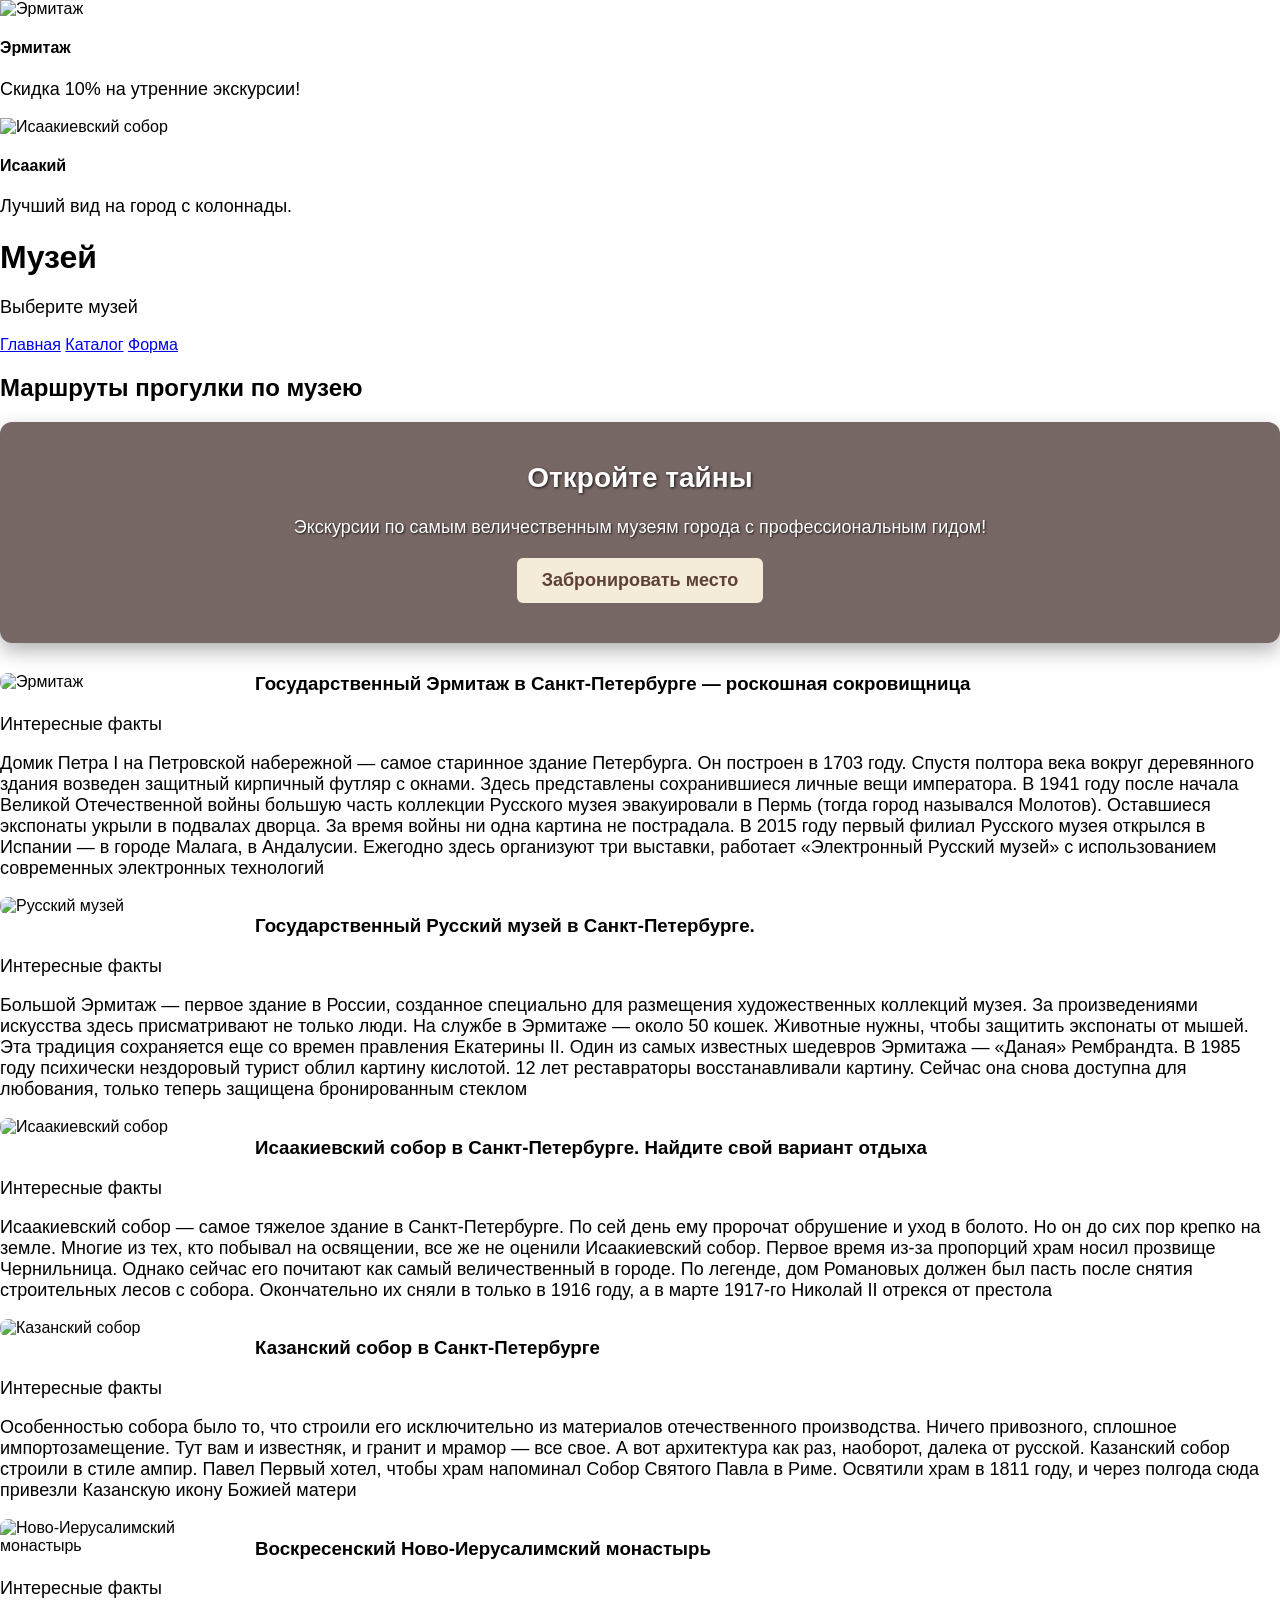
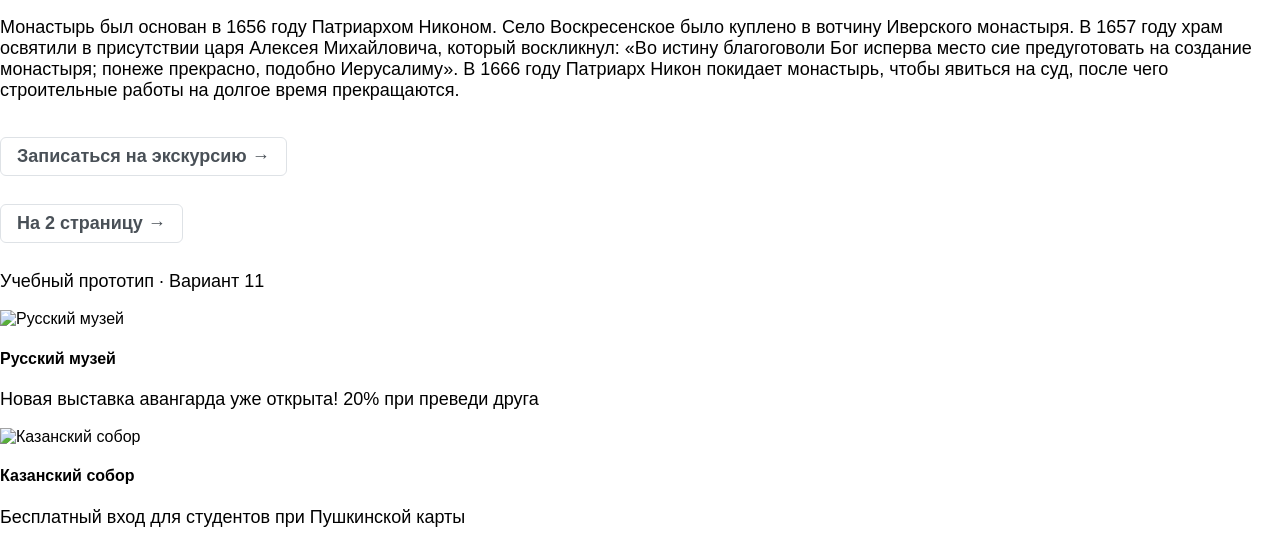
==== index.html @ 1d749b18 "Hum1" ====
<!DOCTYPE html>
<!-- saved from url=(0056)file:///C:/Users/Hitach/Desktop/Variant11-web/Myzey.html -->
<html lang="ru"><head><meta http-equiv="Content-Type" content="text/html; charset=UTF-8">
    <link rel="stylesheet" href="./Музей — Музеи Санкт-Петербурга · Вариант 11_files/style.css">
    
    <meta name="viewport" content="width=device-width, initial-scale=1">
    <title>Музей — Музеи Санкт-Петербурга · Вариант 11</title>
    <style>
        body {
            max-width: 100%; /* Изменили, чтобы баннеры могли встать по бокам */
            margin: 0;
            font-family: sans-serif;
        }

        p {
            font-size: 18px;
        }

        .main-content img {
            float: left;
            max-width: 100%;
            width: 240px;
            margin: 0 15px 10px 0;
            border-radius: 8px;
        }

        @media (max-width: 600px) {
            .main-content img {
                float: none;
                width: 100%;
                margin: 0 0 15px 0;
            }
        }

        .clear {
            clear: both;
        }

        .btn {
            display: inline-block;
            padding: 8px 16px;
            background-color: #fff;
            color: #495057;
            border: 1px solid #dee2e6;
            border-radius: 6px;
            text-decoration: none;
            font-weight: 600;
            transition: all 0.2s ease;
            margin-bottom: 10px;
        }

        .btn:hover {
            background-color: #e9ecef;
            color: #000;
        }
    </style>
</head>

<body>
    <div class="page-wrapper">

        <!-- ЛЕВЫЙ БАННЕР -->
        <aside class="side-banner left-banner">
            <div class="banner-card">
                <img src="./Музей — Музеи Санкт-Петербурга · Вариант 11_files/mountains.png" alt="Эрмитаж">
                <h4>Эрмитаж</h4>
                <p>Скидка 10% на утренние экскурсии!</p>
            </div>
            <div class="banner-card">
                <img src="./Музей — Музеи Санкт-Петербурга · Вариант 11_files/mountain1.png" alt="Исаакиевский собор">
                <h4>Исаакий</h4>
                <p>Лучший вид на город с колоннады.</p>
            </div>
        </aside>

        <!-- ЦЕНТРАЛЬНЫЙ КОНТЕНТ -->
        <div class="main-content">
            <header>
                <h1>Музей</h1>
                <p>Выберите музей</p>
                <nav>
                    <a href="file:///C:/Users/Hitach/Desktop/Variant11-web/Myzey.html" aria-current="page">Главная</a>
                    <a href="file:///C:/Users/Hitach/Desktop/Variant11-web/catalog.html">Каталог</a>
                    <a href="file:///C:/Users/Hitach/Desktop/Variant11-web/form.html">Форма</a>
                </nav>
            </header>

            <main>
                <h2>Маршруты прогулки по музею</h2>
        
                <!-- Баннер -->
                <div style="
                    position: relative;
                    background-image: linear-gradient(rgba(62, 39, 35, 0.7), rgba(62, 39, 35, 0.7)), url('images/non.png');
                    background-size: cover;
                    background-position: center;
                    padding: 40px 20px;
                    border-radius: 12px;
                    margin-bottom: 30px;
                    text-align: center;
                    color: #fff;
                    box-shadow: 0 8px 20px rgba(0,0,0,0.3);
                ">
                    <h2 style="color: #fff; margin-top: 0; font-size: 28px; text-shadow: 1px 1px 3px rgba(0,0,0,0.8);">Откройте тайны</h2>
                    <p style="font-size: 18px; margin-bottom: 20px; text-shadow: 1px 1px 2px rgba(0,0,0,0.8);">Экскурсии по самым величественным музеям города с профессиональным гидом!</p>
                    <a href="file:///C:/Users/Hitach/Desktop/Variant11-web/form.html" style="display: inline-block; background-color: rgb(244, 235, 217); color: rgb(93, 64, 55); padding: 12px 25px; text-decoration: none; border-radius: 6px; font-weight: bold; font-size: 18px; transition: 0.3s; transform: scale(1);" onmouseover="this.style.backgroundColor='#fff'; this.style.transform='scale(1.05)'" onmouseout="this.style.backgroundColor='#f4ebd9'; this.style.transform='scale(1)'">Забронировать место</a>
                </div>

                <!-- Музеи -->
                <img src="./Музей — Музеи Санкт-Петербурга · Вариант 11_files/mountains.png" alt="Эрмитаж">
                <h3>Государственный Эрмитаж в Санкт-Петербурге — роскошная сокровищница</h3>
                <p>Интересные факты</p>
                <p>Домик Петра I на Петровской набережной — самое старинное здание Петербурга. Он построен в 1703 году. Спустя полтора века вокруг деревянного здания возведен защитный кирпичный футляр с окнами. Здесь представлены сохранившиеся личные вещи императора. В 1941 году после начала Великой Отечественной войны большую часть коллекции Русского музея эвакуировали в Пермь (тогда город назывался Молотов). Оставшиеся экспонаты укрыли в подвалах дворца. За время войны ни одна картина не пострадала. В 2015 году первый филиал Русского музея открылся в Испании — в городе Малага, в Андалусии. Ежегодно здесь организуют три выставки, работает «Электронный Русский музей» с использованием современных электронных технологий</p>
                <div class="clear"></div>

                <img src="./Музей — Музеи Санкт-Петербурга · Вариант 11_files/mountain.png" alt="Русский музей">
                <h3>Государственный Русский музей в Санкт-Петербурге.</h3>
                <p>Интересные факты</p>
                <p>Большой Эрмитаж — первое здание в России, созданное специально для размещения художественных коллекций музея. За произведениями искусства здесь присматривают не только люди. На службе в Эрмитаже — около 50 кошек. Животные нужны, чтобы защитить экспонаты от мышей. Эта традиция сохраняется еще со времен правления Екатерины II. Один из самых известных шедевров Эрмитажа — «Даная» Рембрандта. В 1985 году психически нездоровый турист облил картину кислотой. 12 лет реставраторы восстанавливали картину. Сейчас она снова доступна для любования, только теперь защищена бронированным стеклом</p>
                <div class="clear"></div>

                <img src="./Музей — Музеи Санкт-Петербурга · Вариант 11_files/mountain1.png" alt="Исаакиевский собор">
                <h3>Исаакиевский собор в Санкт-Петербурге. Найдите свой вариант отдыха</h3>
                <p>Интересные факты</p>
                <p>Исаакиевский собор — самое тяжелое здание в Санкт-Петербурге. По сей день ему пророчат обрушение и уход в болото. Но он до сих пор крепко на земле. Многие из тех, кто побывал на освящении, все же не оценили Исаакиевский собор. Первое время из-за пропорций храм носил прозвище Чернильница. Однако сейчас его почитают как самый величественный в городе. По легенде, дом Романовых должен был пасть после снятия строительных лесов с собора. Окончательно их сняли в только в 1916 году, а в марте 1917-го Николай II отрекся от престола</p>
                <div class="clear"></div>

                <img src="./Музей — Музеи Санкт-Петербурга · Вариант 11_files/mountain2.png" alt="Казанский собор">
                <h3>Казанский собор в Санкт-Петербурге</h3>
                <p>Интересные факты</p>
                <p>Особенностью собора было то, что строили его исключительно из материалов отечественного производства. Ничего привозного, сплошное импортозамещение. Тут вам и известняк, и гранит и мрамор — все свое. А вот архитектура как раз, наоборот, далека от русской. Казанский собор строили в стиле ампир. Павел Первый хотел, чтобы храм напоминал Собор Святого Павла в Риме. Освятили храм в 1811 году, и через полгода сюда привезли Казанскую икону Божией матери</p>
                <div class="clear"></div>

                <img src="./Музей — Музеи Санкт-Петербурга · Вариант 11_files/non2.png" alt="Ново-Иерусалимский монастырь">
                <h3>Воскресенский Ново-Иерусалимский монастырь</h3>
                <p>Интересные факты</p>
                <p>Монастырь был основан в 1656 году Патриархом Никоном. Село Воскресенское было куплено в вотчину Иверского монастыря. В 1657 году храм освятили в присутствии царя Алексея Михайловича, который воскликнул: «Во истину благоговоли Бог исперва место сие предуготовать на создание монастыря; понеже прекрасно, подобно Иерусалиму». В 1666 году Патриарх Никон покидает монастырь, чтобы явиться на суд, после чего строительные работы на долгое время прекращаются.</p>
                <div class="clear"></div>

                <p><a href="file:///C:/Users/Hitach/Desktop/Variant11-web/form.html" class="btn">Записаться на экскурсию →</a></p>
                <p><a href="file:///C:/Users/Hitach/Desktop/Variant11-web/page2.html" class="btn">На 2 страницу →</a></p>
            </main>

            <footer>
                <p>Учебный прототип · Вариант 11</p>
            </footer>
        </div>

        <!-- ПРАВЫЙ БАННЕР -->
        <aside class="side-banner right-banner">
            <div class="banner-card">
                <img src="./Музей — Музеи Санкт-Петербурга · Вариант 11_files/mountain.png" alt="Русский музей">
                <h4>Русский музей</h4>
                <p>Новая выставка авангарда уже открыта! 20% при преведи друга</p>
            </div>
            <div class="banner-card">
                <img src="./Музей — Музеи Санкт-Петербурга · Вариант 11_files/mountain2.png" alt="Казанский собор">
                <h4>Казанский собор</h4>
                <p>Бесплатный вход для студентов при Пушкинской карты</p>
            </div>
        </aside>

    </div> <!-- Конец page-wrapper -->

</body></html>
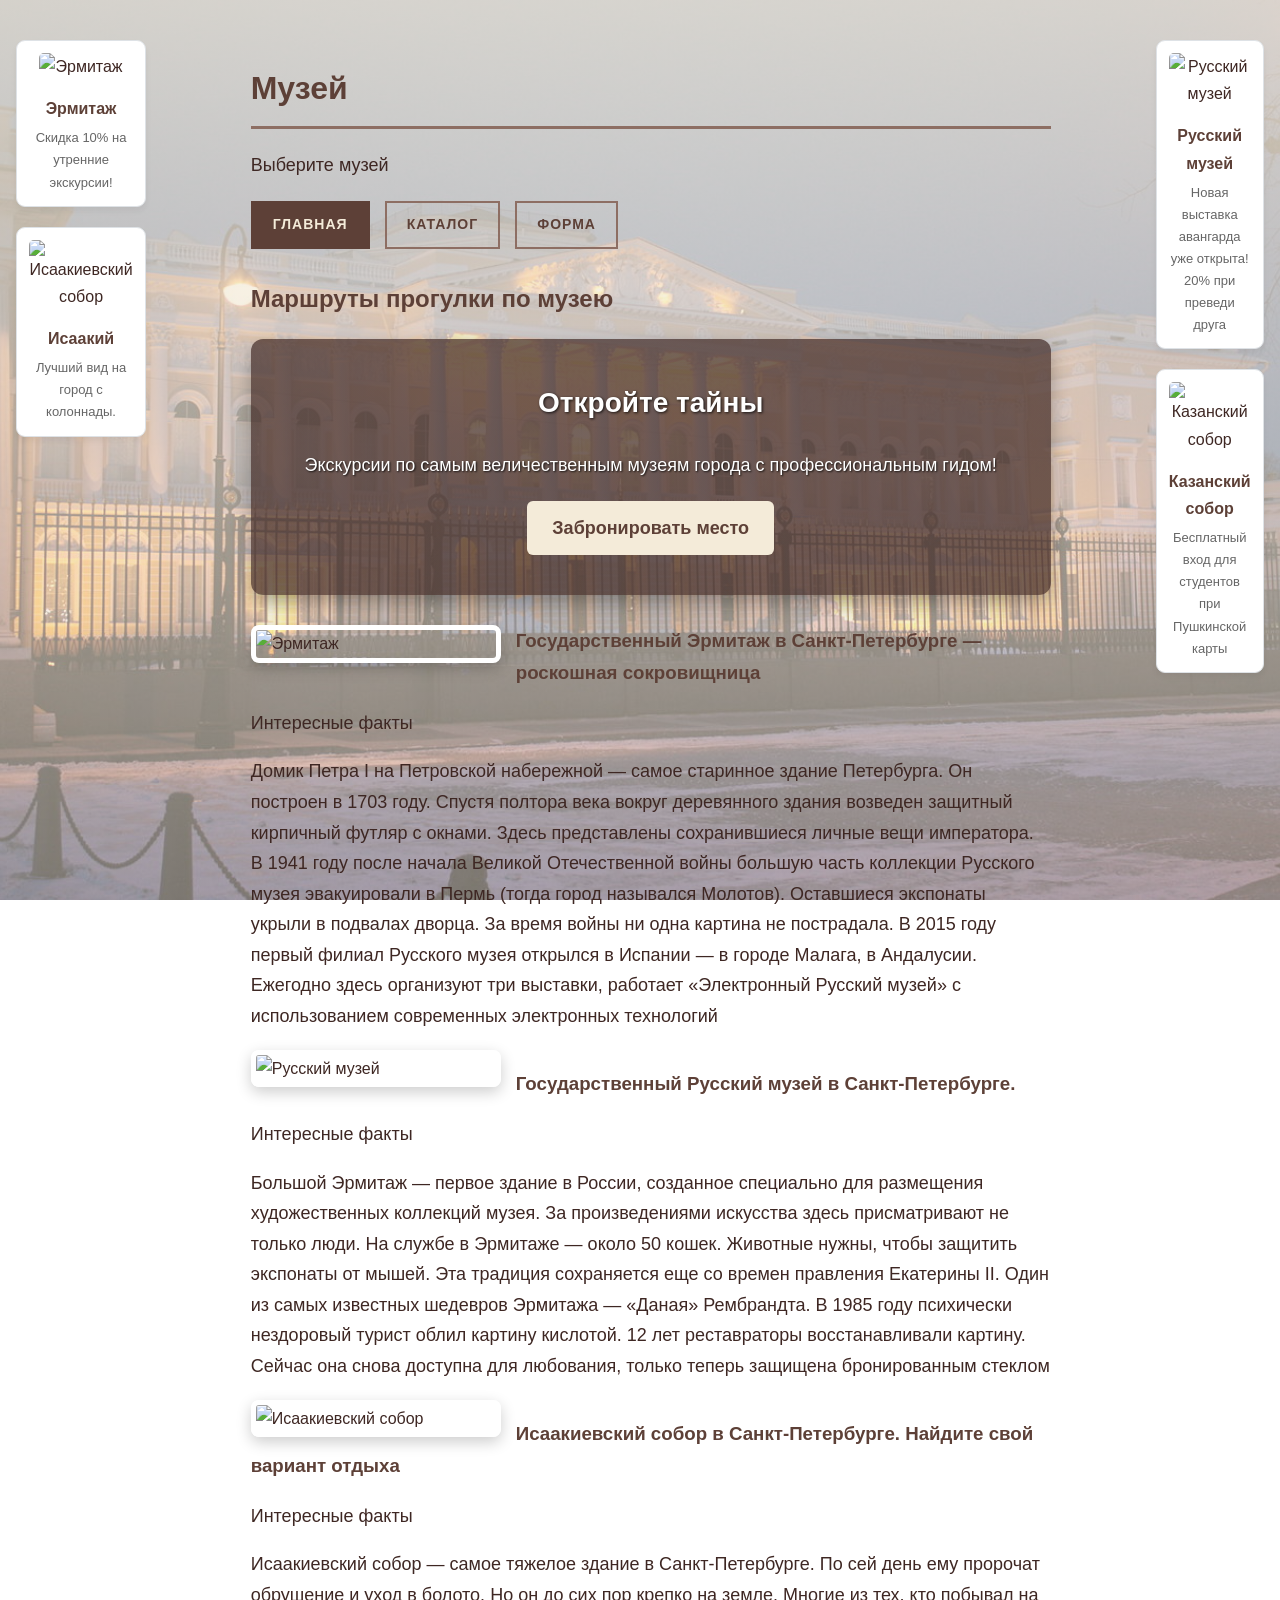
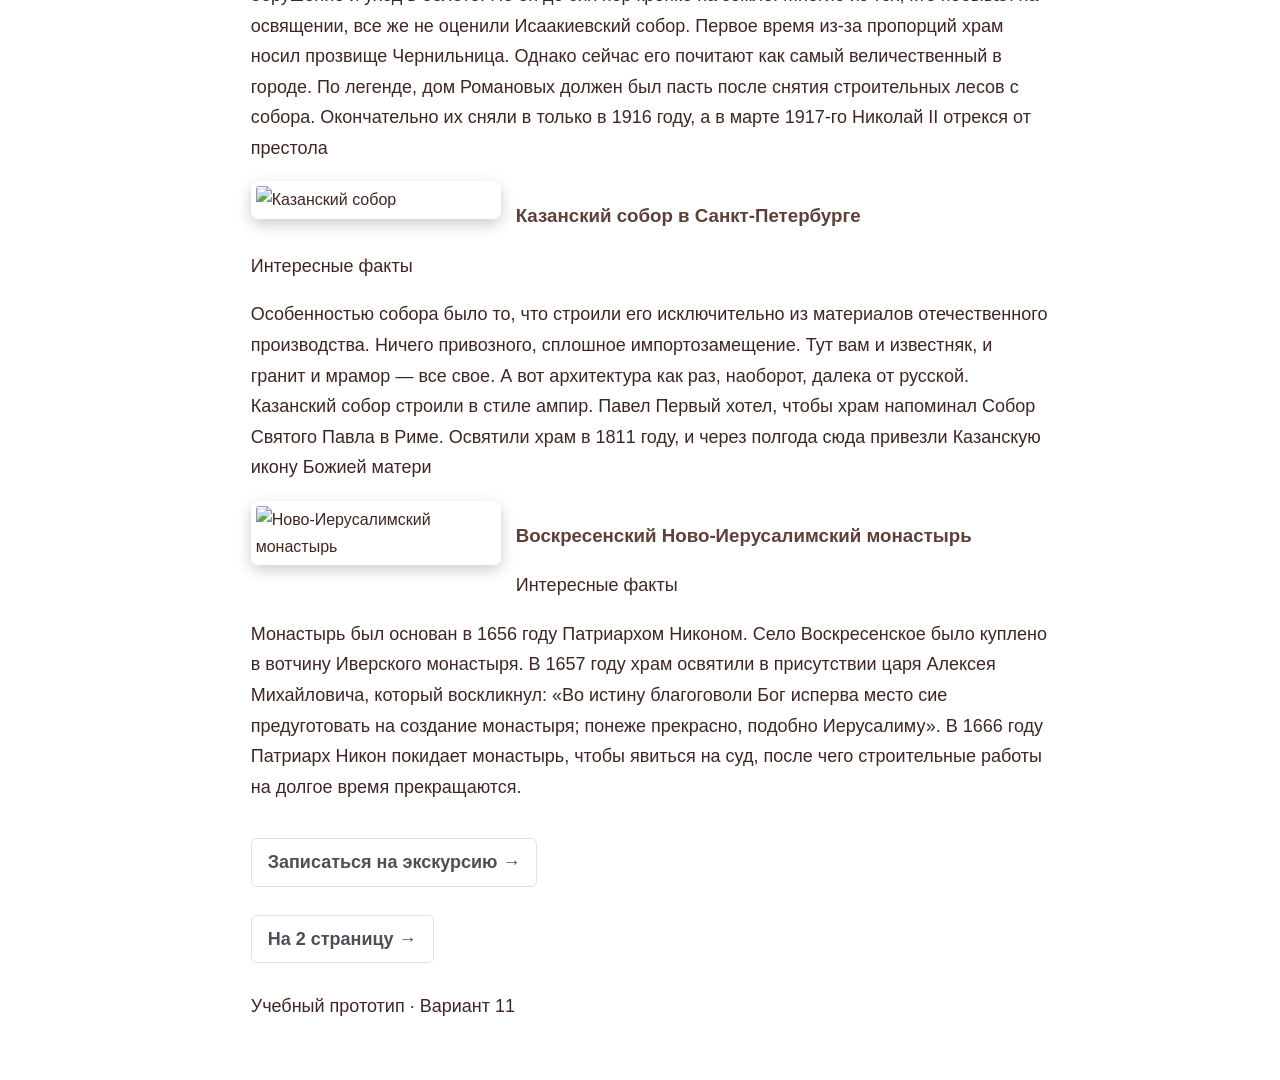
==== commit a147545a: "Update index.html 5" ====
--- a/index.html
+++ b/index.html
@@ -1,13 +1,15 @@
 <!DOCTYPE html>
-<!-- saved from url=(0056)file:///C:/Users/Hitach/Desktop/Variant11-web/Myzey.html -->
-<html lang="ru"><head><meta http-equiv="Content-Type" content="text/html; charset=UTF-8">
-    <link rel="stylesheet" href="./Музей — Музеи Санкт-Петербурга · Вариант 11_files/style.css">
+<html lang="ru">
+<head>
+    <meta http-equiv="Content-Type" content="text/html; charset=UTF-8">
+    <!-- Путь к CSS исправлен на относительный -->
+    <link rel="stylesheet" href="style.css">
     
     <meta name="viewport" content="width=device-width, initial-scale=1">
     <title>Музей — Музеи Санкт-Петербурга · Вариант 11</title>
     <style>
         body {
-            max-width: 100%; /* Изменили, чтобы баннеры могли встать по бокам */
+            max-width: 100%;
             margin: 0;
             font-family: sans-serif;
         }
@@ -62,36 +64,37 @@
         <!-- ЛЕВЫЙ БАННЕР -->
         <aside class="side-banner left-banner">
             <div class="banner-card">
-                <img src="./Музей — Музеи Санкт-Петербурга · Вариант 11_files/mountains.png" alt="Эрмитаж">
+                <!-- Пути к картинкам исправлены. Убедитесь, что они есть в репозитории -->
+                <img src="mountains.png" alt="Эрмитаж">
                 <h4>Эрмитаж</h4>
                 <p>Скидка 10% на утренние экскурсии!</p>
             </div>
             <div class="banner-card">
-                <img src="./Музей — Музеи Санкт-Петербурга · Вариант 11_files/mountain1.png" alt="Исаакиевский собор">
+                <img src="mountain1.png" alt="Исаакиевский собор">
                 <h4>Исаакий</h4>
                 <p>Лучший вид на город с колоннады.</p>
             </div>
         </aside>
 
-        <!-- ЦЕНТРАЛЬНЫЙ КОНТЕНТ -->
+
         <div class="main-content">
             <header>
                 <h1>Музей</h1>
                 <p>Выберите музей</p>
                 <nav>
-                    <a href="file:///C:/Users/Hitach/Desktop/Variant11-web/Myzey.html" aria-current="page">Главная</a>
-                    <a href="file:///C:/Users/Hitach/Desktop/Variant11-web/catalog.html">Каталог</a>
-                    <a href="file:///C:/Users/Hitach/Desktop/Variant11-web/form.html">Форма</a>
+                    <!-- Ссылки исправлены на относительные -->
+                    <a href="index.html" aria-current="page">Главная</a>
+                    <a href="catalog.html">Каталог</a>
+                    <a href="form.html">Форма</a>
                 </nav>
             </header>
 
             <main>
                 <h2>Маршруты прогулки по музею</h2>
-        
-                <!-- Баннер -->
+
                 <div style="
                     position: relative;
-                    background-image: linear-gradient(rgba(62, 39, 35, 0.7), rgba(62, 39, 35, 0.7)), url('images/non.png');
+                    background-image: linear-gradient(rgba(62, 39, 35, 0.7), rgba(62, 39, 35, 0.7)), url('non.png');
                     background-size: cover;
                     background-position: center;
                     padding: 40px 20px;
@@ -103,42 +106,51 @@
                 ">
                     <h2 style="color: #fff; margin-top: 0; font-size: 28px; text-shadow: 1px 1px 3px rgba(0,0,0,0.8);">Откройте тайны</h2>
                     <p style="font-size: 18px; margin-bottom: 20px; text-shadow: 1px 1px 2px rgba(0,0,0,0.8);">Экскурсии по самым величественным музеям города с профессиональным гидом!</p>
-                    <a href="file:///C:/Users/Hitach/Desktop/Variant11-web/form.html" style="display: inline-block; background-color: rgb(244, 235, 217); color: rgb(93, 64, 55); padding: 12px 25px; text-decoration: none; border-radius: 6px; font-weight: bold; font-size: 18px; transition: 0.3s; transform: scale(1);" onmouseover="this.style.backgroundColor='#fff'; this.style.transform='scale(1.05)'" onmouseout="this.style.backgroundColor='#f4ebd9'; this.style.transform='scale(1)'">Забронировать место</a>
+                    <a href="form.html" style="
+                        display: inline-block; 
+                        background-color: #f4ebd9; 
+                        color: #5d4037; 
+                        padding: 12px 25px; 
+                        text-decoration: none; 
+                        border-radius: 6px; 
+                        font-weight: bold; 
+                        font-size: 18px;
+                        transition: 0.3s;
+                    " onmouseover="this.style.backgroundColor='#fff'; this.style.transform='scale(1.05)'" onmouseout="this.style.backgroundColor='#f4ebd9'; this.style.transform='scale(1)'">Забронировать место</a>
                 </div>
 
-                <!-- Музеи -->
-                <img src="./Музей — Музеи Санкт-Петербурга · Вариант 11_files/mountains.png" alt="Эрмитаж">
+                <img src="mountains.png" alt="Эрмитаж">
                 <h3>Государственный Эрмитаж в Санкт-Петербурге — роскошная сокровищница</h3>
                 <p>Интересные факты</p>
                 <p>Домик Петра I на Петровской набережной — самое старинное здание Петербурга. Он построен в 1703 году. Спустя полтора века вокруг деревянного здания возведен защитный кирпичный футляр с окнами. Здесь представлены сохранившиеся личные вещи императора. В 1941 году после начала Великой Отечественной войны большую часть коллекции Русского музея эвакуировали в Пермь (тогда город назывался Молотов). Оставшиеся экспонаты укрыли в подвалах дворца. За время войны ни одна картина не пострадала. В 2015 году первый филиал Русского музея открылся в Испании — в городе Малага, в Андалусии. Ежегодно здесь организуют три выставки, работает «Электронный Русский музей» с использованием современных электронных технологий</p>
                 <div class="clear"></div>
 
-                <img src="./Музей — Музеи Санкт-Петербурга · Вариант 11_files/mountain.png" alt="Русский музей">
+                <img src="mountain.png" alt="Русский музей">
                 <h3>Государственный Русский музей в Санкт-Петербурге.</h3>
                 <p>Интересные факты</p>
                 <p>Большой Эрмитаж — первое здание в России, созданное специально для размещения художественных коллекций музея. За произведениями искусства здесь присматривают не только люди. На службе в Эрмитаже — около 50 кошек. Животные нужны, чтобы защитить экспонаты от мышей. Эта традиция сохраняется еще со времен правления Екатерины II. Один из самых известных шедевров Эрмитажа — «Даная» Рембрандта. В 1985 году психически нездоровый турист облил картину кислотой. 12 лет реставраторы восстанавливали картину. Сейчас она снова доступна для любования, только теперь защищена бронированным стеклом</p>
                 <div class="clear"></div>
 
-                <img src="./Музей — Музеи Санкт-Петербурга · Вариант 11_files/mountain1.png" alt="Исаакиевский собор">
+                <img src="mountain1.png" alt="Исаакиевский собор">
                 <h3>Исаакиевский собор в Санкт-Петербурге. Найдите свой вариант отдыха</h3>
                 <p>Интересные факты</p>
                 <p>Исаакиевский собор — самое тяжелое здание в Санкт-Петербурге. По сей день ему пророчат обрушение и уход в болото. Но он до сих пор крепко на земле. Многие из тех, кто побывал на освящении, все же не оценили Исаакиевский собор. Первое время из-за пропорций храм носил прозвище Чернильница. Однако сейчас его почитают как самый величественный в городе. По легенде, дом Романовых должен был пасть после снятия строительных лесов с собора. Окончательно их сняли в только в 1916 году, а в марте 1917-го Николай II отрекся от престола</p>
                 <div class="clear"></div>
 
-                <img src="./Музей — Музеи Санкт-Петербурга · Вариант 11_files/mountain2.png" alt="Казанский собор">
+                <img src="mountain2.png" alt="Казанский собор">
                 <h3>Казанский собор в Санкт-Петербурге</h3>
                 <p>Интересные факты</p>
                 <p>Особенностью собора было то, что строили его исключительно из материалов отечественного производства. Ничего привозного, сплошное импортозамещение. Тут вам и известняк, и гранит и мрамор — все свое. А вот архитектура как раз, наоборот, далека от русской. Казанский собор строили в стиле ампир. Павел Первый хотел, чтобы храм напоминал Собор Святого Павла в Риме. Освятили храм в 1811 году, и через полгода сюда привезли Казанскую икону Божией матери</p>
                 <div class="clear"></div>
 
-                <img src="./Музей — Музеи Санкт-Петербурга · Вариант 11_files/non2.png" alt="Ново-Иерусалимский монастырь">
+                <img src="non2.png" alt="Ново-Иерусалимский монастырь">
                 <h3>Воскресенский Ново-Иерусалимский монастырь</h3>
                 <p>Интересные факты</p>
                 <p>Монастырь был основан в 1656 году Патриархом Никоном. Село Воскресенское было куплено в вотчину Иверского монастыря. В 1657 году храм освятили в присутствии царя Алексея Михайловича, который воскликнул: «Во истину благоговоли Бог исперва место сие предуготовать на создание монастыря; понеже прекрасно, подобно Иерусалиму». В 1666 году Патриарх Никон покидает монастырь, чтобы явиться на суд, после чего строительные работы на долгое время прекращаются.</p>
                 <div class="clear"></div>
 
-                <p><a href="file:///C:/Users/Hitach/Desktop/Variant11-web/form.html" class="btn">Записаться на экскурсию →</a></p>
-                <p><a href="file:///C:/Users/Hitach/Desktop/Variant11-web/page2.html" class="btn">На 2 страницу →</a></p>
+                <p><a href="form.html" class="btn">Записаться на экскурсию →</a></p>
+                <p><a href="page2.html" class="btn">На 2 страницу →</a></p>
             </main>
 
             <footer>
@@ -149,17 +161,18 @@
         <!-- ПРАВЫЙ БАННЕР -->
         <aside class="side-banner right-banner">
             <div class="banner-card">
-                <img src="./Музей — Музеи Санкт-Петербурга · Вариант 11_files/mountain.png" alt="Русский музей">
+                <img src="mountain.png" alt="Русский музей">
                 <h4>Русский музей</h4>
                 <p>Новая выставка авангарда уже открыта! 20% при преведи друга</p>
             </div>
             <div class="banner-card">
-                <img src="./Музей — Музеи Санкт-Петербурга · Вариант 11_files/mountain2.png" alt="Казанский собор">
+                <img src="mountain2.png" alt="Казанский собор">
                 <h4>Казанский собор</h4>
                 <p>Бесплатный вход для студентов при Пушкинской карты</p>
             </div>
         </aside>
 
-    </div> <!-- Конец page-wrapper -->
+    </div> 
 
-</body></html>+</body>
+</html>
--- a/style.css
+++ b/style.css
@@ -0,0 +1,289 @@
+@font-face {
+    font-family: 'MySiteFont';
+    src: url('fonts/MySiteFont-Regular.woff2') format('woff2'),
+         url('fonts/MySiteFont-Regular.ttf') format('truetype');
+    font-weight: 400;
+    font-style: normal;
+    font-display: swap;
+}
+
+@font-face {
+    font-family: 'MySiteFont';
+    src: url('fonts/MySiteFont-Bold.woff2') format('woff2'),
+         url('fonts/MySiteFont-Bold.ttf') format('truetype');
+    font-weight: 700;
+    font-style: normal;
+    font-display: swap;
+}
+
+body {
+    font-family: 'MySiteFont', Georgia, 'Times New Roman', Times, serif; 
+    color: #3e2723;
+
+    background-image: 
+        linear-gradient(rgba(244, 235, 217, 0.85), rgba(244, 235, 217, 0.495)),
+        url('images/non3.png');
+    background-size: cover;
+    background-attachment: fixed;
+    background-position: center;
+    
+    margin: 0;
+    padding: 40px 20px;
+    line-height: 1.7;
+}
+
+header, main, footer {
+    max-width: 800px;
+    margin: 0 auto;
+}
+
+h1, h2, h3 {
+    font-family: 'MySiteFont', 'Segoe UI', Tahoma, Geneva, Verdana, sans-serif;
+    color: #5d4037;
+}
+
+h1 {
+    border-bottom: 3px solid #8d6e63;
+    padding-bottom: 10px;
+}
+
+nav {
+    display: flex;
+    flex-wrap: wrap;
+    gap: 15px;
+    margin: 20px 0 30px;
+}
+
+nav a {
+    display: block;
+    padding: 10px 20px;
+    color: #5d4037;
+    background-color: transparent;
+    border: 2px solid #8d6e63;
+    border-radius: 0;
+    text-decoration: none;
+    font-weight: bold;
+    text-transform: uppercase;
+    font-size: 14px;
+    letter-spacing: 1px;
+    transition: 0.3s;
+}
+
+nav a:hover,
+nav a:focus-visible {
+    background-color: #8d6e63;
+    color: #fff;
+}
+
+nav a[aria-current="page"] {
+    background-color: #5d4037;
+    color: #f4ebd9;
+    border-color: #5d4037;
+    cursor: default;
+}
+
+img {
+    max-width: 100%;
+    height: auto;
+    border: 5px solid #fff;
+    box-shadow: 0 5px 15px rgba(0,0,0,0.2);
+}
+
+@media (max-width: 600px) {
+    img {
+        float: none !important;
+        margin: 0 0 15px 0 !important;
+        width: 100% !important;
+    }
+}
+
+form {
+    background: #fff;
+    padding: 25px;
+    border-radius: 8px;
+    border: 1px solid #dee2e6;
+    max-width: 500px;
+    box-shadow: 0 4px 10px rgba(0,0,0,0.05);
+}
+
+form p {
+    margin-bottom: 15px;
+}
+
+input[type="number"],
+input[type="text"],
+input[type="email"],
+select,
+textarea {
+    width: 100%;
+    padding: 10px;
+    margin-top: 5px;
+    border: 1px solid #ccc;
+    border-radius: 4px;
+    box-sizing: border-box;
+    font-family: inherit;
+    font-size: 16px;
+    transition: border-color 0.2s ease;
+}
+
+input[type="number"]:focus,
+input[type="text"]:focus,
+input[type="email"]:focus,
+select:focus,
+textarea:focus {
+    border-color: #8d6e63;
+    box-shadow: 0 0 5px rgba(141, 110, 99, 0.3);
+}
+
+
+form input:focus-visible,
+form select:focus-visible,
+form textarea:focus-visible,
+form button:focus-visible {
+    outline: 3px solid #007bff;
+    outline-offset: 2px;
+}
+
+form input[type="checkbox"]:focus-visible,
+form input[type="range"]:focus-visible {
+    outline: 3px solid #007bff;
+    outline-offset: 2px;
+}
+
+input[type="range"] {
+    width: 100%;
+    max-width: 320px;
+    margin-top: 5px;
+    vertical-align: middle;
+    cursor: pointer;
+}
+
+
+form .form-hint {
+    display: block;
+    margin-top: 4px;
+    font-size: 14px;
+    color: #666;
+}
+
+fieldset {
+  border: 1px solid #ccc;
+  border-radius: 5px;
+  padding: 10px 15px;
+  margin-bottom: 15px;
+}
+legend {
+  padding: 0 5px;
+  font-weight: bold;
+}
+
+button[type="submit"] {
+    width: 100%;
+    padding: 12px 20px;
+    background-color: #5d4037;
+    color: white;
+    border: none;
+    border-radius: 6px;
+    cursor: pointer;
+    font-size: 16px;
+    font-weight: bold;
+    transition: background-color 0.2s ease;
+}
+
+button[type="submit"]:hover {
+    background-color: #3e2723;
+}
+
+.page-wrapper {
+    display: flex;
+    justify-content: center;
+    align-items: flex-start;
+    gap: 30px; 
+    max-width: 1400px; 
+    margin: 0 auto;
+}
+
+.main-content {
+    max-width: 950px;
+    width: 100%;
+    flex-shrink: 0;
+}
+
+.side-banner {
+    width: 220px;
+    display: flex;
+    flex-direction: column;
+    gap: 20px;
+  
+    position: sticky;
+    top: 20px; 
+}
+
+.banner-card {
+    background-color: #fff;
+    border: 1px solid #dee2e6;
+    border-radius: 9px;
+    padding: 12px;
+    box-shadow: 0 4px 6px rgba(0,0,0,0.05);
+    text-align: center;
+    transition: transform 0.2s;
+    box-sizing: border-box; 
+}
+
+.banner-card:hover {
+    transform: translateY(-5px);
+    box-shadow: 0 8px 15px rgba(0,0,0,0.1);
+}
+
+.banner-card img {
+    width: 100%;
+    height: auto;
+    border-radius: 5px;
+    margin-bottom: 10px;
+    border: none;
+    box-shadow: none;
+}
+
+.banner-card h4 {
+    margin: 5px 0;
+    font-size: 16px;
+    color: #5d4037;
+}
+
+.banner-card p {
+    font-size: 13px;
+    color: #666;
+    margin: 0;
+}
+
+@media (max-width: 1250px) {
+    .side-banner {
+        display: none;
+    }
+}
+
+.custom-fieldset {
+  border: 1px solid #ccc;
+  border-radius: 5px;  
+  padding: 15px;       
+  margin-bottom: 15px;  
+}
+
+
+.custom-fieldset legend {
+  padding: 0 5px;  
+  font-weight: bold; 
+  color: #333;
+}
+
+
+.checkbox-label {
+  display: flex;
+  align-items: center;
+  margin-bottom: 8px;
+  cursor: pointer;
+}
+
+.checkbox-label input {
+  margin-right: 8px;
+}
